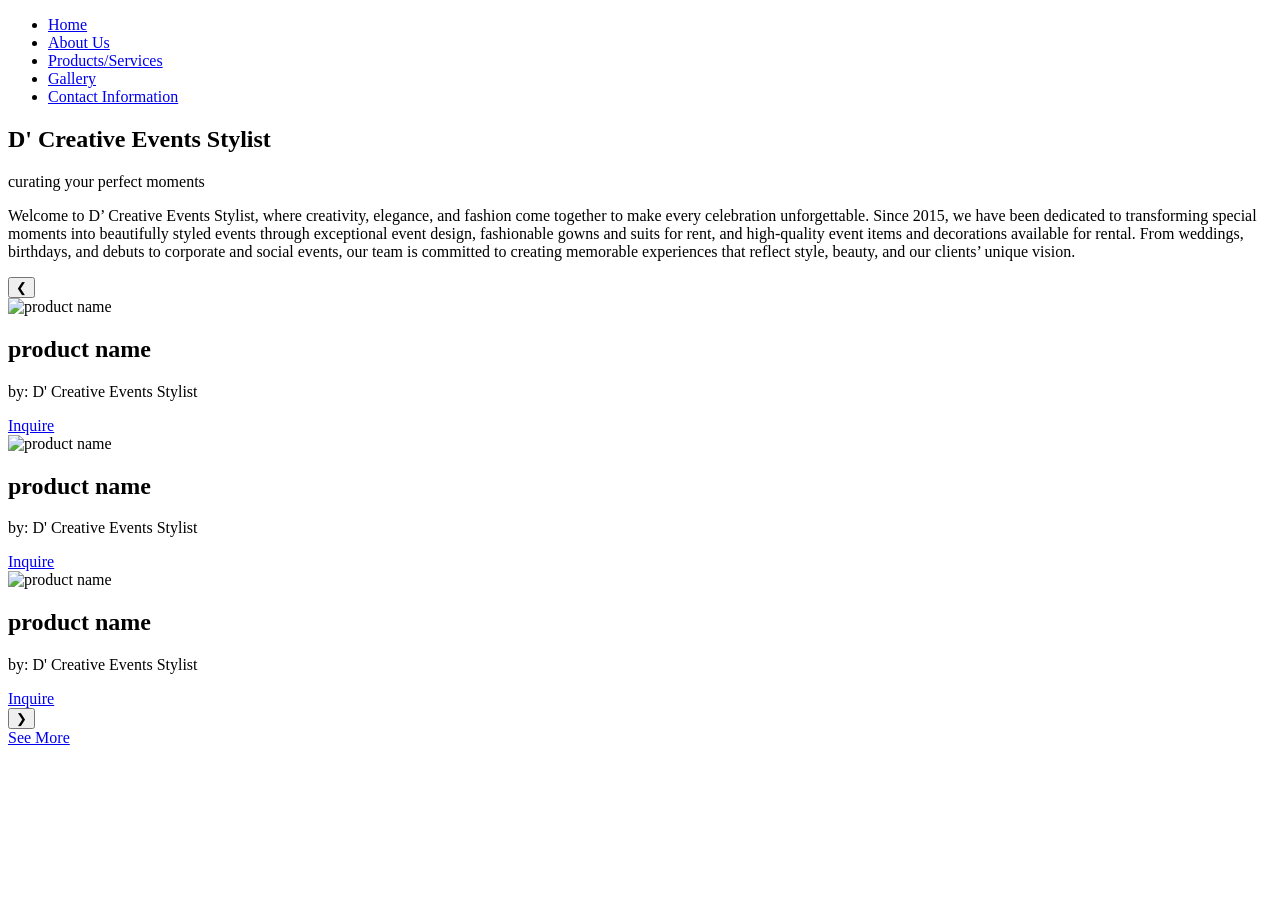
==== index.html @ 843b1e42 "first commit" ====
<!DOCTYPE html>
<html lang="en">
<head>
    <meta charset="UTF-8">
    <meta name="viewport" content="width=device-width, initial-scale=1.0">
    <title>D' Creative Events Stylist</title>
    <link rel="stylesheet" href="assets/css/styles.css">
    <!-- Google Fonts for a luxurious typography aesthetic -->
    <link rel="preconnect" href="https://fonts.googleapis.com">
    <link rel="preconnect" href="https://fonts.gstatic.com" crossorigin>
    <link href="https://fonts.googleapis.com/css2?family=Playfair+Display:ital,wght@0,400;0,600;1,400&family=Montserrat:wght@300;400;500&display=swap" rel="stylesheet">
</head>
<body>

    <!-- Header & Navigation -->
    <header class="site-header">
        <nav class="main-nav">
            <ul>
                <li><a href="index.html" class="active">Home</a></li>
                <li><a href="about.html">About Us</a></li>
                <li><a href="services.html">Products/Services</a></li>
                <li><a href="gallery.html">Gallery</a></li>
                <li><a href="contact.html">Contact Information</a></li>
            </ul>
        </nav>
    </header>

    <!-- Hero / Brand Identity Section -->
    <main>
        <section class="brand-hero">
            <h1>D' Creative Events Stylist</h1>
            <p class="tagline">curating your perfect moments</p>
        </section>

        <!-- Introduction Section -->
        <section class="intro-section">
            <p class="intro-text">
                Welcome to D’ Creative Events Stylist, where creativity, elegance, and fashion come together to make every celebration unforgettable. Since 2015, we have been dedicated to transforming special moments into beautifully styled events through exceptional event design, fashionable gowns and suits for rent, and high-quality event items and decorations available for rental. From weddings, birthdays, and debuts to corporate and social events, our team is committed to creating memorable experiences that reflect style, beauty, and our clients’ unique vision.
            </p>
        </section>

        <!-- Showcase Section (Horizontal Layout) -->
        <section class="showcase-section">
            <button class="nav-arrow left-arrow" aria-label="Previous items">&#10094;</button>
            
            <div class="showcase-track">
                
                <!-- Product Card 1 -->
                <article class="product-card">
                    <div class="image-wrapper">
                        <!-- Placeholder image block -->
                        <img src="assets/images/d1.jpg" alt="product name" class="placeholder">
                    </div>
                    <div class="product-details">
                        <h2>product name</h2>
                        <p class="brand-subtext">by: D' Creative Events Stylist</p>
                        <a href="contact.html" class="inquire-link">Inquire</a>
                    </div>
                </article>

                <!-- Product Card 2 (Center / Highlighted) -->
                <article class="product-card highlight">
                    <div class="image-wrapper">
                        <!-- Placeholder image block -->
                        <img src="assets/images/d2.jpg" alt="product name" class="placeholder">
                    </div>
                    <div class="product-details">
                        <h2>product name</h2>
                        <p class="brand-subtext">by: D' Creative Events Stylist</p>
                        <a href="contact.html" class="inquire-link">Inquire</a>
                    </div>
                </article>

                <!-- Product Card 3 -->
                <article class="product-card">
                    <div class="image-wrapper">
                        <!-- Placeholder image block -->
                        <img src="assets/images/d3.jpg" alt="product name" class="placeholder">
                    </div>
                    <div class="product-details">
                        <h2>product name</h2>
                        <p class="brand-subtext">by: D' Creative Events Stylist</p>
                        <a href="contact.html" class="inquire-link">Inquire</a>
                    </div>
                </article>

            </div>

            <button class="nav-arrow right-arrow" aria-label="Next items">&#10095;</button>
        </section>

        <!-- Call to Action Section -->
        <section class="action-section">
            <a href="services.html" class="btn-primary">See More</a>
        </section>
    </main>

    <!-- Interactive Scripts -->
    <script src="assets/js/script.js"></script>
</body>
</html>
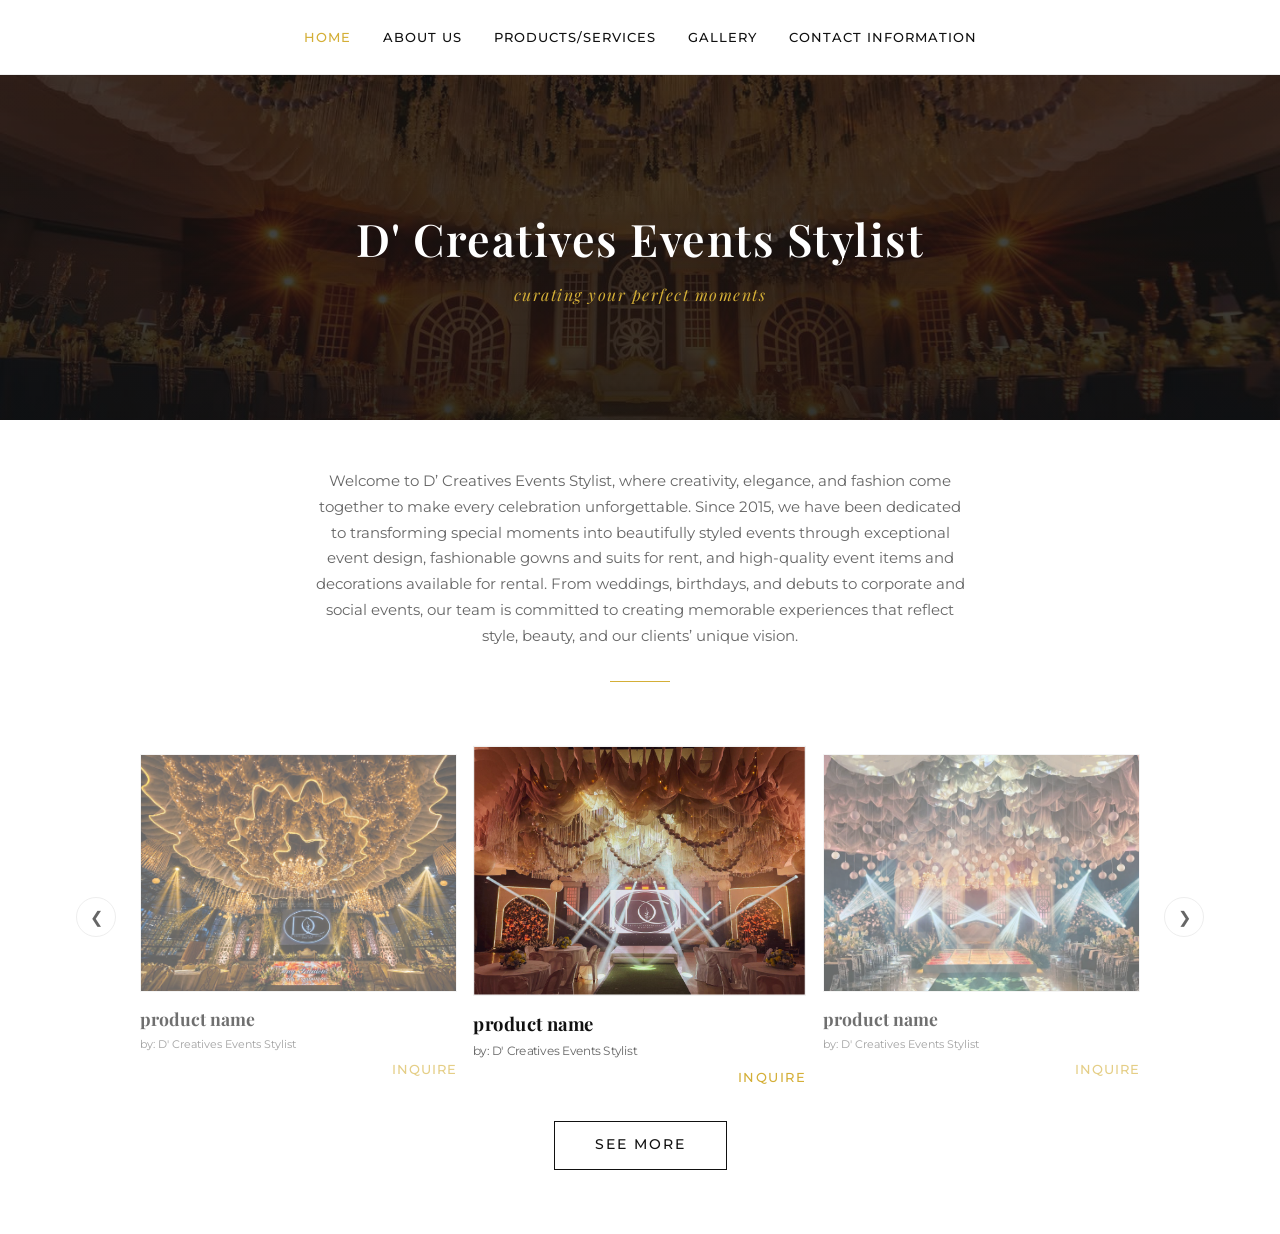
==== commit c6923076: "Finalize contact page with clickable phone and map" ====
--- a/index.html
+++ b/index.html
@@ -3,7 +3,7 @@
 <head>
     <meta charset="UTF-8">
     <meta name="viewport" content="width=device-width, initial-scale=1.0">
-    <title>D' Creative Events Stylist</title>
+    <title>D' Creatives Events Stylist</title>
     <link rel="stylesheet" href="assets/css/styles.css">
     <!-- Google Fonts for a luxurious typography aesthetic -->
     <link rel="preconnect" href="https://fonts.googleapis.com">
@@ -13,7 +13,7 @@
 <body>
 
     <!-- Header & Navigation -->
-    <header class="site-header">
+    <header class="site-header reveal active">
         <nav class="main-nav">
             <ul>
                 <li><a href="index.html" class="active">Home</a></li>
@@ -27,20 +27,20 @@
 
     <!-- Hero / Brand Identity Section -->
     <main>
-        <section class="brand-hero">
-            <h1>D' Creative Events Stylist</h1>
+        <section class="brand-hero reveal active">
+            <h1>D' Creatives Events Stylist</h1>
             <p class="tagline">curating your perfect moments</p>
         </section>
 
         <!-- Introduction Section -->
-        <section class="intro-section">
+        <section class="intro-section reveal">
             <p class="intro-text">
-                Welcome to D’ Creative Events Stylist, where creativity, elegance, and fashion come together to make every celebration unforgettable. Since 2015, we have been dedicated to transforming special moments into beautifully styled events through exceptional event design, fashionable gowns and suits for rent, and high-quality event items and decorations available for rental. From weddings, birthdays, and debuts to corporate and social events, our team is committed to creating memorable experiences that reflect style, beauty, and our clients’ unique vision.
+                Welcome to D’ Creatives Events Stylist, where creativity, elegance, and fashion come together to make every celebration unforgettable. Since 2015, we have been dedicated to transforming special moments into beautifully styled events through exceptional event design, fashionable gowns and suits for rent, and high-quality event items and decorations available for rental. From weddings, birthdays, and debuts to corporate and social events, our team is committed to creating memorable experiences that reflect style, beauty, and our clients’ unique vision.
             </p>
         </section>
 
         <!-- Showcase Section (Horizontal Layout) -->
-        <section class="showcase-section">
+        <section class="showcase-section reveal">
             <button class="nav-arrow left-arrow" aria-label="Previous items">&#10094;</button>
             
             <div class="showcase-track">
@@ -53,7 +53,7 @@
                     </div>
                     <div class="product-details">
                         <h2>product name</h2>
-                        <p class="brand-subtext">by: D' Creative Events Stylist</p>
+                        <p class="brand-subtext">by: D' Creatives Events Stylist</p>
                         <a href="contact.html" class="inquire-link">Inquire</a>
                     </div>
                 </article>
@@ -66,7 +66,7 @@
                     </div>
                     <div class="product-details">
                         <h2>product name</h2>
-                        <p class="brand-subtext">by: D' Creative Events Stylist</p>
+                        <p class="brand-subtext">by: D' Creatives Events Stylist</p>
                         <a href="contact.html" class="inquire-link">Inquire</a>
                     </div>
                 </article>
@@ -79,7 +79,7 @@
                     </div>
                     <div class="product-details">
                         <h2>product name</h2>
-                        <p class="brand-subtext">by: D' Creative Events Stylist</p>
+                        <p class="brand-subtext">by: D' Creatives Events Stylist</p>
                         <a href="contact.html" class="inquire-link">Inquire</a>
                     </div>
                 </article>
@@ -90,7 +90,7 @@
         </section>
 
         <!-- Call to Action Section -->
-        <section class="action-section">
+        <section class="action-section reveal">
             <a href="services.html" class="btn-primary">See More</a>
         </section>
     </main>
--- a/assets/css/styles.css
+++ b/assets/css/styles.css
@@ -0,0 +1,584 @@
+/* --- Global Reset & Variables --- */
+:root {
+    --color-bg: #FFFFFF;
+    --color-text-main: #111111;
+    --color-text-muted: #666666;
+    --color-gold: #D4AF37; 
+    --color-border: #EEEEEE;
+    
+    --font-heading: 'Playfair Display', serif;
+    --font-body: 'Montserrat', sans-serif;
+}
+
+* {
+    margin: 0;
+    padding: 0;
+    box-sizing: border-box;
+}
+
+body {
+    background-color: var(--color-bg);
+    color: var(--color-text-main);
+    font-family: var(--font-body);
+    line-height: 1.6;
+    overflow-x: hidden; 
+}
+
+/* --- Scroll Reveal Animation Classes --- */
+.reveal {
+    opacity: 0;
+    transform: translateY(40px);
+    transition: all 1.2s cubic-bezier(0.215, 0.610, 0.355, 1); 
+}
+
+.reveal.active {
+    opacity: 1;
+    transform: translateY(0);
+}
+
+/* --- Header & Navigation --- */
+.site-header {
+    padding: 1.5rem 0;
+    border-bottom: 1px solid var(--color-border);
+    background-color: var(--color-bg); 
+    position: relative;
+    z-index: 100;
+}
+
+.main-nav ul {
+    list-style: none;
+    display: flex;
+    justify-content: center;
+    flex-wrap: wrap; 
+    gap: 2rem;
+    padding: 0 1rem;
+}
+
+.main-nav a {
+    text-decoration: none;
+    color: var(--color-text-main);
+    font-size: 0.8rem;
+    font-weight: 500;
+    text-transform: uppercase;
+    letter-spacing: 1px;
+    transition: color 0.4s ease;
+}
+
+.main-nav a:hover,
+.main-nav a.active {
+    color: var(--color-gold);
+}
+
+/* --- Hero Section (Home) --- */
+.brand-hero {
+    text-align: center;
+    padding: 8rem 1.5rem 7rem; 
+    background-image: linear-gradient(
+        rgba(17, 17, 17, 0.75), 
+        rgba(17, 17, 17, 0.85)
+    ), url('../images/g14.jpg');
+    background-size: cover;
+    background-position: center;
+    background-attachment: fixed; 
+}
+
+.brand-hero h1 {
+    font-family: var(--font-heading);
+    font-size: 2.8rem;
+    font-weight: 600;
+    letter-spacing: 1.5px;
+    margin-bottom: 0.5rem;
+    color: var(--color-bg); 
+}
+
+.brand-hero .tagline {
+    font-size: 1rem;
+    color: var(--color-gold); 
+    font-style: italic;
+    font-family: var(--font-heading);
+    letter-spacing: 1.5px;
+}
+
+/* --- Internal Page Headers --- */
+.page-header {
+    text-align: center;
+    padding: 4rem 1.5rem 2rem;
+}
+
+.page-header h1 {
+    font-family: var(--font-heading);
+    font-size: 2.8rem;
+    font-weight: 600;
+    letter-spacing: 1.5px;
+    margin-bottom: 0.5rem;
+}
+
+.page-header .tagline {
+    font-size: 0.9rem;
+    color: var(--color-text-muted);
+    font-style: italic;
+    font-family: var(--font-heading);
+    letter-spacing: 1px;
+}
+
+/* --- Introduction Section --- */
+.intro-section {
+    max-width: 700px;
+    margin: 3rem auto;
+    padding: 0 1.5rem;
+    text-align: center;
+}
+
+.intro-text {
+    font-size: 0.95rem;
+    color: var(--color-text-muted);
+    line-height: 1.7;
+    position: relative;
+}
+
+.intro-text::after {
+    content: '';
+    display: block;
+    width: 60px;
+    height: 1px;
+    background-color: var(--color-gold);
+    margin: 2rem auto 0;
+}
+
+/* --- About Content Structure --- */
+.about-content {
+    max-width: 800px;
+    margin: 0 auto 5rem;
+    padding: 0 2rem;
+    display: flex;
+    flex-direction: column;
+    gap: 3.5rem;
+}
+
+.about-block {
+    text-align: center;
+    position: relative;
+}
+
+.about-block h2 {
+    font-family: var(--font-heading);
+    font-size: 1.6rem;
+    color: var(--color-gold);
+    margin-bottom: 1rem;
+    letter-spacing: 1px;
+}
+
+.about-block p {
+    font-size: 1rem;
+    color: var(--color-text-muted);
+    line-height: 1.8;
+}
+
+/* --- Showcase Section (Home) --- */
+.showcase-section {
+    display: flex;
+    align-items: center;
+    justify-content: center;
+    padding: 1.5rem 5% 2.5rem;
+    gap: 1.5rem;
+    position: relative;
+}
+
+.nav-arrow {
+    background: none;
+    border: 1px solid var(--color-border);
+    border-radius: 50%;
+    width: 40px;
+    height: 40px;
+    font-size: 1rem;
+    color: var(--color-text-muted);
+    cursor: pointer;
+    transition: all 0.5s ease;
+    display: flex;
+    align-items: center;
+    justify-content: center;
+    flex-shrink: 0;
+}
+
+.nav-arrow:hover {
+    border-color: var(--color-gold);
+    color: var(--color-gold);
+}
+
+.showcase-track {
+    display: flex;
+    align-items: center;
+    justify-content: center;
+    gap: 1.5rem;
+    width: 100%;
+    max-width: 1000px;
+}
+
+.product-card {
+    flex: 1;
+    display: flex;
+    flex-direction: column;
+    opacity: 0.6; 
+    transition: opacity 0.8s ease, transform 0.8s cubic-bezier(0.215, 0.610, 0.355, 1);
+    min-width: 0;
+}
+
+.product-card.highlight {
+    opacity: 1;
+    transform: scale(1.05);
+}
+
+.image-wrapper {
+    width: 100%;
+    aspect-ratio: 4 / 3;
+    background-color: #F8F8F8;
+    border: 1px solid var(--color-border);
+    margin-bottom: 0.8rem;
+    overflow: hidden;
+}
+
+.placeholder {
+    width: 100%;
+    height: 100%;
+    object-fit: cover;
+    display: block;
+    transition: transform 0.8s ease;
+}
+
+.product-card:hover .placeholder {
+    transform: scale(1.03); 
+}
+
+.product-details {
+    display: flex;
+    flex-direction: column;
+    align-items: flex-start;
+}
+
+.product-details h2 {
+    font-family: var(--font-heading);
+    font-size: 1.1rem;
+    margin-bottom: 0.2rem;
+}
+
+.brand-subtext {
+    font-size: 0.7rem;
+    color: var(--color-text-muted);
+    margin-bottom: 0.4rem;
+}
+
+.inquire-link {
+    text-decoration: none;
+    color: var(--color-gold);
+    font-size: 0.8rem;
+    font-weight: 500;
+    text-transform: uppercase;
+    letter-spacing: 1px;
+    transition: color 0.4s ease;
+    align-self: flex-end;
+}
+
+.inquire-link:hover {
+    color: var(--color-text-main);
+}
+
+/* --- Offerings Section (Services Page) --- */
+.offerings-section {
+    padding: 0 5% 4rem;
+    max-width: 1200px;
+    margin: 0 auto;
+}
+
+.section-title {
+    text-align: center;
+    font-family: var(--font-heading);
+    font-size: 2rem;
+    color: var(--color-gold);
+    margin-bottom: 3rem;
+    letter-spacing: 1px;
+    position: relative;
+}
+
+.section-title::after {
+    content: '';
+    display: block;
+    width: 40px;
+    height: 1px;
+    background-color: var(--color-border);
+    margin: 1rem auto 0;
+}
+
+.offerings-grid {
+    display: grid;
+    grid-template-columns: repeat(auto-fit, minmax(300px, 1fr));
+    gap: 3rem 2rem;
+}
+
+.offering-card {
+    display: flex;
+    flex-direction: column;
+}
+
+.offering-card .image-wrapper {
+    aspect-ratio: 1 / 1; 
+    margin-bottom: 1.5rem;
+    overflow: hidden; 
+}
+
+.offering-card:hover .placeholder {
+    transform: scale(1.05); 
+}
+
+.offering-details {
+    display: flex;
+    flex-direction: column;
+    align-items: flex-start;
+    flex-grow: 1; 
+}
+
+.offering-details h3 {
+    font-family: var(--font-heading);
+    font-size: 1.4rem;
+    margin-bottom: 0.5rem;
+}
+
+.offering-details p {
+    font-size: 0.9rem;
+    color: var(--color-text-muted);
+    margin-bottom: 1.5rem;
+    line-height: 1.6;
+}
+
+.offering-details .inquire-link {
+    margin-top: auto; 
+}
+
+/* --- Pinterest-Style Gallery Section --- */
+.gallery-section {
+    padding: 0 5% 4rem;
+    max-width: 1400px;
+    margin: 0 auto;
+}
+
+.gallery-masonry {
+    column-count: 4;
+    column-gap: 1.5rem;
+}
+
+.gallery-item {
+    break-inside: avoid;
+    margin-bottom: 1.5rem;
+    overflow: hidden;
+    position: relative;
+    background-color: #F8F8F8;
+}
+
+.gallery-img {
+    width: 100%;
+    display: block;
+    transition: transform 0.8s ease;
+    object-fit: cover;
+    min-height: 100px;
+}
+
+.gallery-item:hover .gallery-img {
+    transform: scale(1.05);
+}
+
+/* --- Contact Section --- */
+.contact-section {
+    padding: 0 5% 5rem;
+    max-width: 1200px;
+    margin: 0 auto;
+}
+
+.contact-container {
+    display: grid;
+    grid-template-columns: 1fr 1.2fr;
+    gap: 4rem;
+    margin-bottom: 4rem;
+}
+
+.contact-info h2 {
+    font-family: var(--font-heading);
+    font-size: 2rem;
+    color: var(--color-gold);
+    margin-bottom: 1.5rem;
+    letter-spacing: 1px;
+}
+
+.info-desc {
+    color: var(--color-text-muted);
+    margin-bottom: 2rem;
+    line-height: 1.7;
+}
+
+.info-list {
+    list-style: none;
+}
+
+.info-list li {
+    margin-bottom: 1.5rem;
+    color: var(--color-text-muted);
+    line-height: 1.6;
+}
+
+.info-list strong {
+    color: var(--color-text-main);
+    text-transform: uppercase;
+    font-size: 0.85rem;
+    letter-spacing: 1px;
+    display: inline-block;
+    margin-bottom: 0.2rem;
+}
+
+.info-list a {
+    color: var(--color-gold);
+    text-decoration: none;
+    transition: color 0.3s ease;
+}
+
+.info-list a:hover {
+    color: var(--color-text-main);
+}
+
+/* --- Contact Map Integration --- */
+.contact-map-wrapper {
+    width: 100%;
+    height: 100%;
+    min-height: 400px;
+    border: 1px solid var(--color-border);
+    background-color: #F8F8F8;
+    padding: 0.5rem;
+    overflow: hidden;
+}
+
+.contact-map-wrapper iframe {
+    display: block;
+    width: 100%;
+    height: 100%;
+    min-height: 400px;
+    border: none;
+    filter: grayscale(100%) contrast(1.1) opacity(0.9);
+    transition: filter 0.6s ease;
+}
+
+.contact-map-wrapper:hover iframe {
+    filter: grayscale(40%) contrast(1.05) opacity(1);
+}
+
+/* --- Call to Action Section --- */
+.action-section {
+    text-align: center;
+    padding-bottom: 4rem;
+}
+
+.btn-primary {
+    display: inline-block;
+    padding: 0.8rem 2.5rem;
+    background-color: transparent;
+    color: var(--color-text-main);
+    border: 1px solid var(--color-text-main);
+    font-family: var(--font-body);
+    font-size: 0.85rem;
+    font-weight: 500;
+    text-transform: uppercase;
+    letter-spacing: 2px;
+    text-decoration: none;
+    transition: all 0.5s ease;
+    box-shadow: inset 0 0 0 0 var(--color-gold); 
+}
+
+.btn-primary:hover {
+    color: var(--color-bg);
+    border-color: var(--color-gold);
+    box-shadow: inset 0 0 0 50px var(--color-gold); 
+}
+
+/* --- Media Queries for Mobile/Narrow Viewports --- */
+@media (max-width: 1024px) {
+    .gallery-masonry {
+        column-count: 3;
+    }
+}
+
+@media (max-width: 768px) {
+    .site-header {
+        padding: 1rem 0;
+    }
+    
+    .main-nav ul {
+        gap: 1rem;
+    }
+    
+    .brand-hero {
+        padding: 6rem 1rem 5rem; 
+        background-attachment: scroll; 
+    }
+
+    .brand-hero h1, .page-header h1 {
+        font-size: 2.2rem;
+    }
+    
+    .about-content {
+        gap: 2.5rem;
+    }
+
+    .about-block h2 {
+        font-size: 1.4rem;
+    }
+
+    .showcase-section {
+        padding: 1.5rem 1rem 2rem;
+    }
+    
+    .showcase-track {
+        flex-direction: column;
+        gap: 2rem;
+    }
+    
+    .product-card {
+        width: 100%;
+        max-width: 350px;
+        opacity: 1;
+    }
+    
+    .product-card.highlight {
+        transform: none;
+    }
+    
+    .nav-arrow {
+        display: none;
+    }
+
+    .gallery-masonry {
+        column-count: 2;
+        column-gap: 1rem;
+    }
+    
+    .gallery-item {
+        margin-bottom: 1rem;
+    }
+
+    .contact-container {
+        grid-template-columns: 1fr;
+        gap: 3rem;
+        margin-bottom: 3rem;
+    }
+    
+    .contact-map-wrapper,
+    .contact-map-wrapper iframe {
+        height: 300px;
+        min-height: auto;
+    }
+    
+    .reveal {
+        transition: opacity 0.8s ease, transform 0.8s ease;
+    }
+}
+
+@media (max-width: 480px) {
+    .gallery-masonry {
+        column-count: 1;
+    }
+}
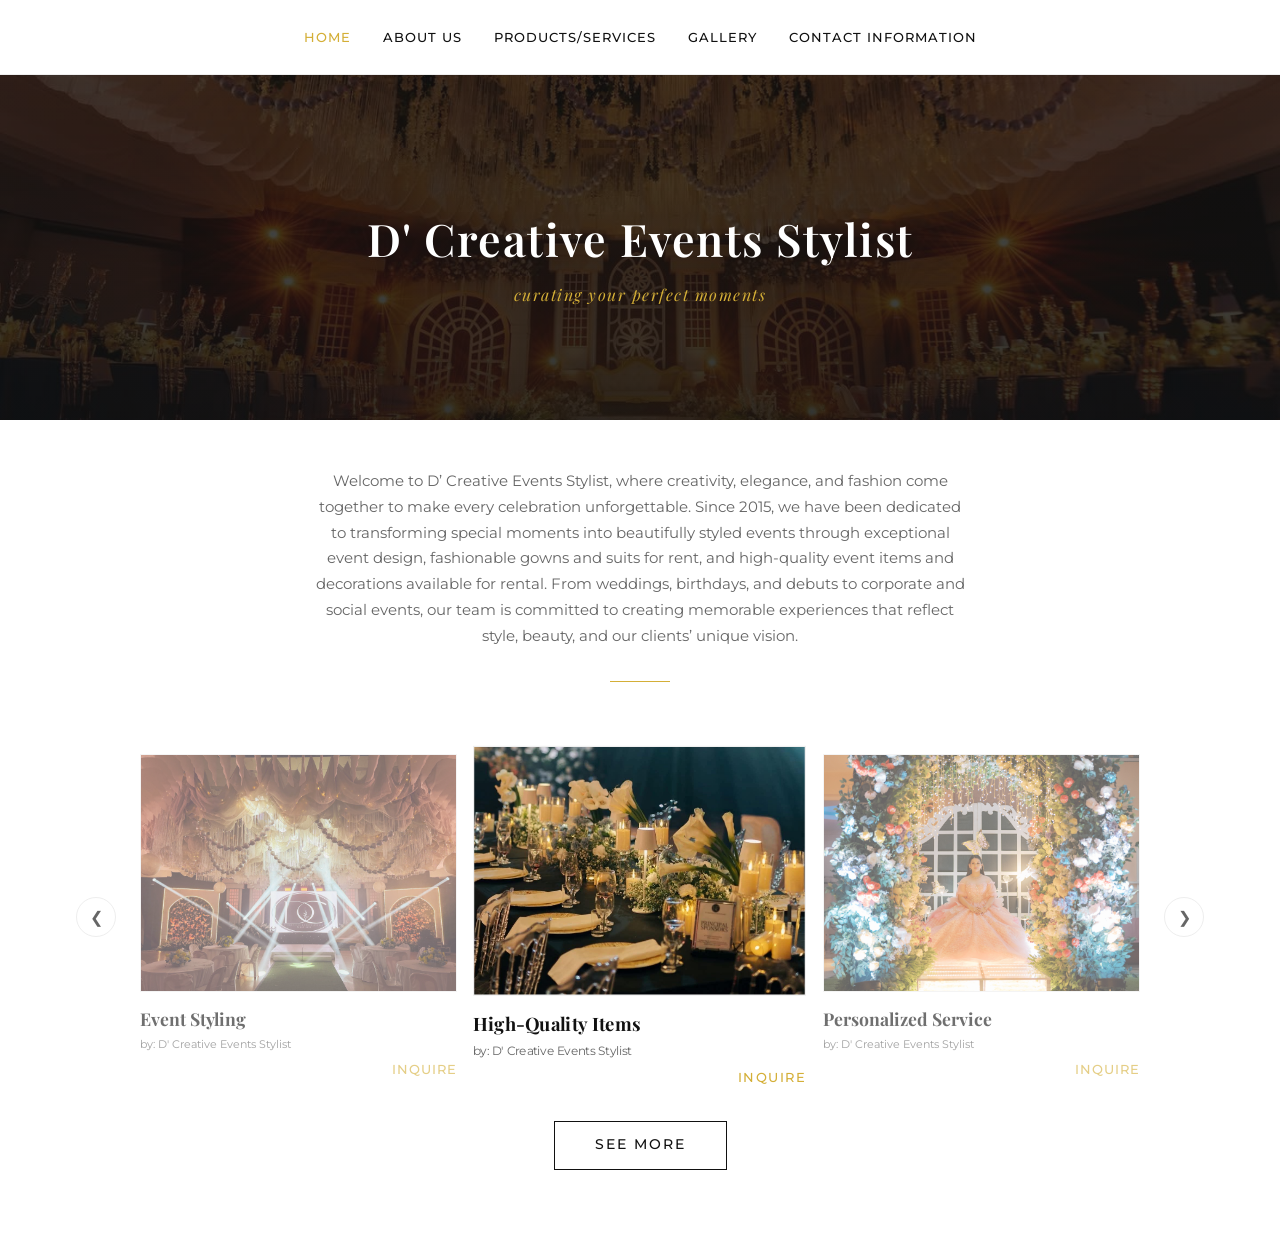
==== commit 40c82e36: "Update index.html" ====
--- a/index.html
+++ b/index.html
@@ -3,7 +3,7 @@
 <head>
     <meta charset="UTF-8">
     <meta name="viewport" content="width=device-width, initial-scale=1.0">
-    <title>D' Creatives Events Stylist</title>
+    <title>D' Creative Events Stylist</title>
     <link rel="stylesheet" href="assets/css/styles.css">
     <!-- Google Fonts for a luxurious typography aesthetic -->
     <link rel="preconnect" href="https://fonts.googleapis.com">
@@ -28,14 +28,14 @@
     <!-- Hero / Brand Identity Section -->
     <main>
         <section class="brand-hero reveal active">
-            <h1>D' Creatives Events Stylist</h1>
+            <h1>D' Creative Events Stylist</h1>
             <p class="tagline">curating your perfect moments</p>
         </section>
 
         <!-- Introduction Section -->
         <section class="intro-section reveal">
             <p class="intro-text">
-                Welcome to D’ Creatives Events Stylist, where creativity, elegance, and fashion come together to make every celebration unforgettable. Since 2015, we have been dedicated to transforming special moments into beautifully styled events through exceptional event design, fashionable gowns and suits for rent, and high-quality event items and decorations available for rental. From weddings, birthdays, and debuts to corporate and social events, our team is committed to creating memorable experiences that reflect style, beauty, and our clients’ unique vision.
+                Welcome to D’ Creative Events Stylist, where creativity, elegance, and fashion come together to make every celebration unforgettable. Since 2015, we have been dedicated to transforming special moments into beautifully styled events through exceptional event design, fashionable gowns and suits for rent, and high-quality event items and decorations available for rental. From weddings, birthdays, and debuts to corporate and social events, our team is committed to creating memorable experiences that reflect style, beauty, and our clients’ unique vision.
             </p>
         </section>
 
@@ -45,41 +45,38 @@
             
             <div class="showcase-track">
                 
-                <!-- Product Card 1 -->
+                <!-- Product Card 1: Event Styling -->
                 <article class="product-card">
                     <div class="image-wrapper">
-                        <!-- Placeholder image block -->
-                        <img src="assets/images/d1.jpg" alt="product name" class="placeholder">
+                        <img src="assets/images/d2.jpg" alt="Event Styling" class="placeholder">
                     </div>
                     <div class="product-details">
-                        <h2>product name</h2>
-                        <p class="brand-subtext">by: D' Creatives Events Stylist</p>
+                        <h2>Event Styling</h2>
+                        <p class="brand-subtext">by: D' Creative Events Stylist</p>
                         <a href="contact.html" class="inquire-link">Inquire</a>
                     </div>
                 </article>
 
-                <!-- Product Card 2 (Center / Highlighted) -->
+                <!-- Product Card 2: High-Quality Event Items (Center / Highlighted) -->
                 <article class="product-card highlight">
                     <div class="image-wrapper">
-                        <!-- Placeholder image block -->
-                        <img src="assets/images/d2.jpg" alt="product name" class="placeholder">
+                        <img src="assets/images/g22.jpg" alt="High-Quality Event Items" class="placeholder">
                     </div>
                     <div class="product-details">
-                        <h2>product name</h2>
-                        <p class="brand-subtext">by: D' Creatives Events Stylist</p>
+                        <h2>High-Quality Items</h2>
+                        <p class="brand-subtext">by: D' Creative Events Stylist</p>
                         <a href="contact.html" class="inquire-link">Inquire</a>
                     </div>
                 </article>
 
-                <!-- Product Card 3 -->
+                <!-- Product Card 3: Personalized Service -->
                 <article class="product-card">
                     <div class="image-wrapper">
-                        <!-- Placeholder image block -->
-                        <img src="assets/images/d3.jpg" alt="product name" class="placeholder">
+                        <img src="assets/images/g19.jpg" alt="Personalized Service" class="placeholder">
                     </div>
                     <div class="product-details">
-                        <h2>product name</h2>
-                        <p class="brand-subtext">by: D' Creatives Events Stylist</p>
+                        <h2>Personalized Service</h2>
+                        <p class="brand-subtext">by: D' Creative Events Stylist</p>
                         <a href="contact.html" class="inquire-link">Inquire</a>
                     </div>
                 </article>
@@ -98,4 +95,4 @@
     <!-- Interactive Scripts -->
     <script src="assets/js/script.js"></script>
 </body>
-</html>+</html>
